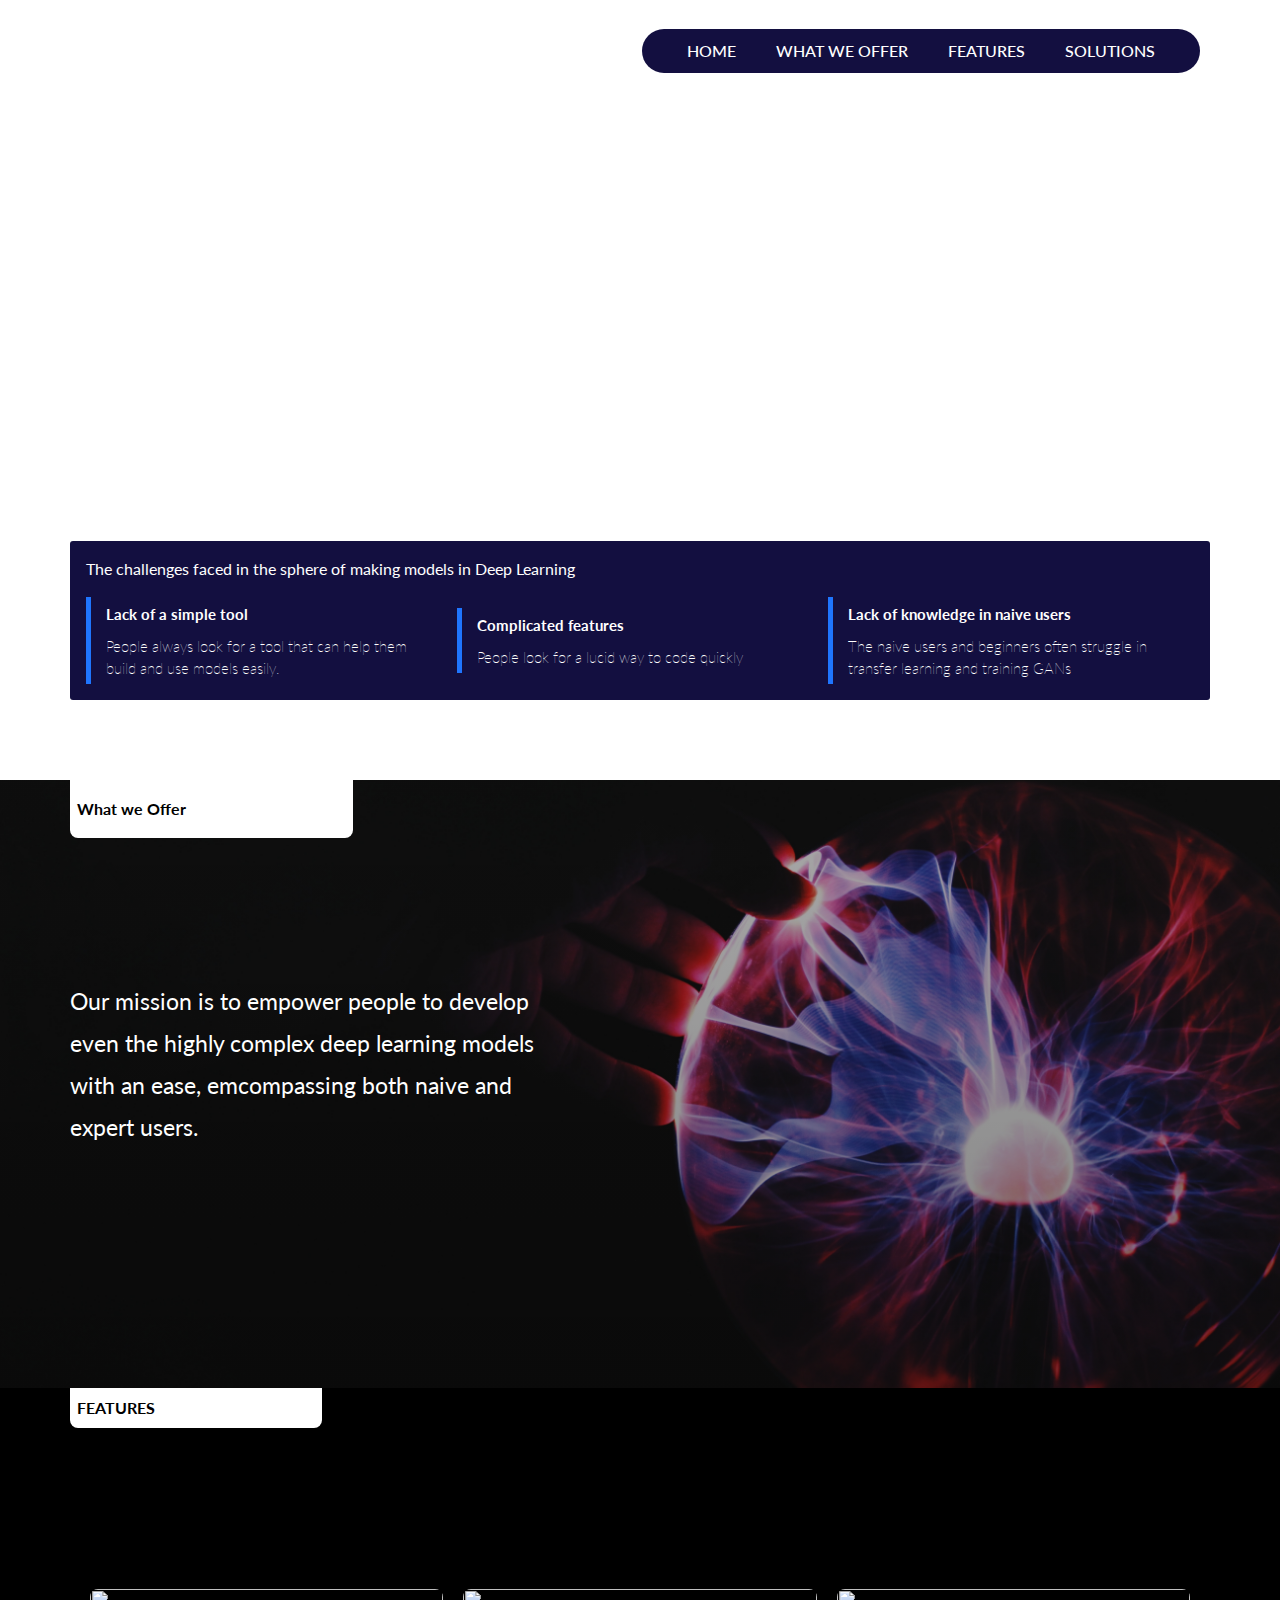
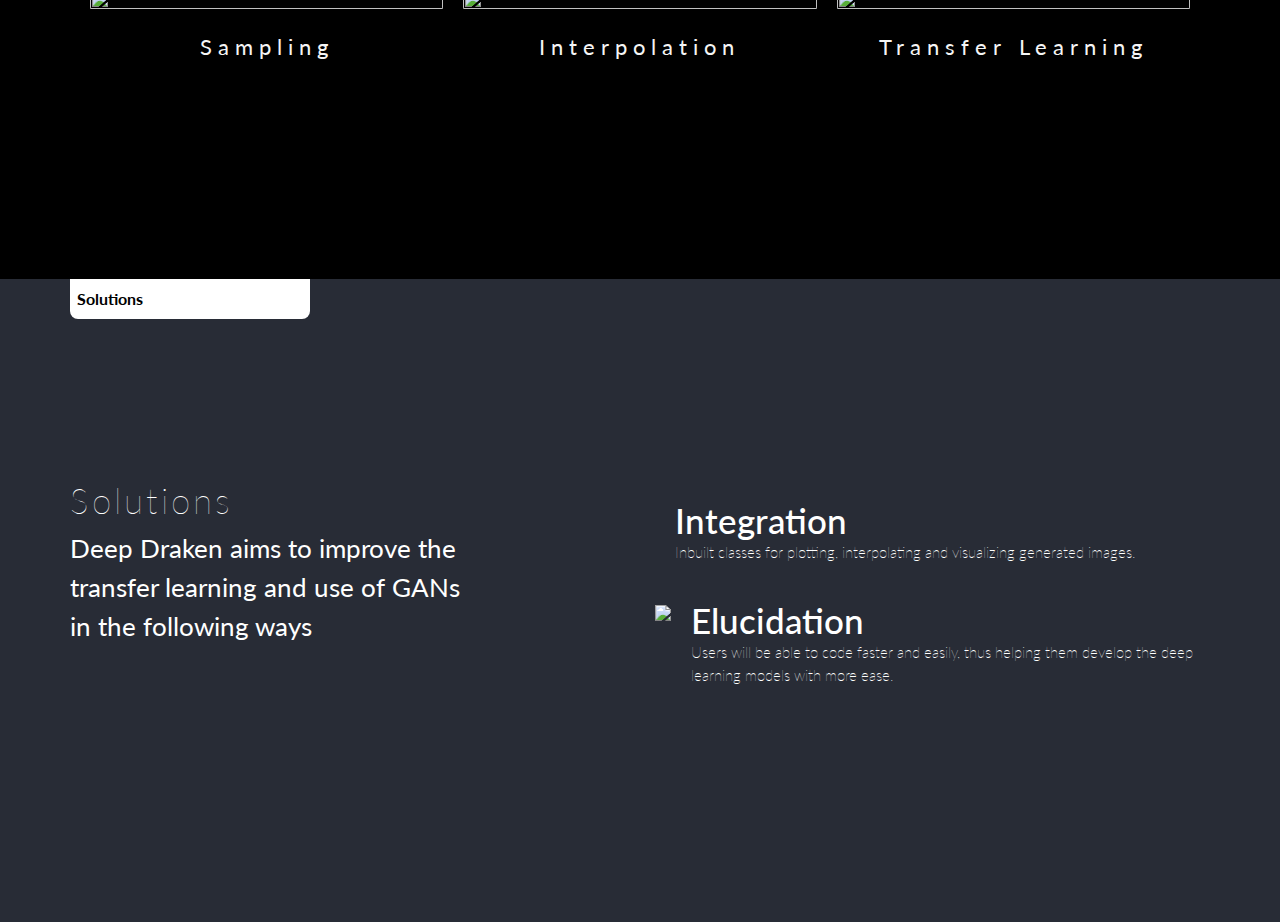
==== index.html @ 8680c96c "Add files via upload" ====
<!doctype html>
<html lang="en">
  <head>
    <!-- Required meta tags -->
    <meta charset="utf-8">
    <meta name="viewport" content="width=device-width, initial-scale=1, shrink-to-fit=no">

    <!-- Bootstrap CSS -->
    <link rel="stylesheet" href="https://stackpath.bootstrapcdn.com/bootstrap/4.3.1/css/bootstrap.min.css" integrity="sha384-ggOyR0iXCbMQv3Xipma34MD+dH/1fQ784/j6cY/iJTQUOhcWr7x9JvoRxT2MZw1T" crossorigin="anonymous">

    <link rel="preconnect" href="https://fonts.googleapis.com">
<link rel="preconnect" href="https://fonts.gstatic.com" crossorigin>
<link href="https://fonts.googleapis.com/css2?family=Lato&display=swap" rel="stylesheet">
    <link rel="stylesheet" href="css/style.css">

    <title>Deep Draken</title>
  </head>
  <body>


<div class="hero_bg">
    <!-- <div class="overlay"></div> -->
    <div class="home_content">
        

              <!-- Navigation bar -->
              <header class = "nav_bar">
                <div class="container-fluid mynav_p">
                    <div class="main_nav">
                        <div class="nav_left">
                            <div class="logo">
                                <a href="/"><p>DEEP DRAKEN</p></a>
                            </div>
                        </div>
                        <div class="nav_right">
                            <div class="menu_items">
                                <nav class="navbar1">
                                    <ul class="nav-menu1">
                                        <li class="nav-item1" style="margin: 0px;">
                                            <a href="index1.html"  class="nav-link1">Home</a>
                                        </li>
                                        <li class="nav-item1">
                                            <a href="#offer" class="nav-link1">What we Offer</a>
                                        </li>
                                       
                                        <li class="nav-item1">
                                            <a href="#mat" class="nav-link1">Features</a>
                                        </li>
                                        <li class="nav-item1">
                                            <a href="#sol" class="nav-link1">Solutions</a>
                                        </li>
                                    </ul>
                                    <div class="hamburger">
                                        <span class="bar"></span>
                                        <span class="bar"></span>
                                        <span class="bar"></span>
                                    </div>
                                </nav>
                            </div>
                            
                        </div>
                    </div>
                </div>
            </header>



            <!-- hero section -->
            <section class="container hero">
                <div class="hero_content">
                    <h3>Deep Draken</h3>
                    <p>Python Package for Transfer Learning and GANs</p>
                </div>
                
                <div class="features">
                    <p>The challenges faced in the sphere of making models in Deep
                        Learning</p>
                    <div class="inner_div">
                        <div class="inner_features">
                            <h5>Lack of a simple tool</h5>
                            <p>People always look for a tool
                                that can help them build and
                                use models easily.</p>
                        </div>
                        <div class="inner_features">
                            <h5>Complicated
                                features</h5>
                                <p>People look for a lucid way to
                                    code quickly</p>
                        </div>
                        <div class="inner_features">
                            <h5>Lack of knowledge
                                in naive users</h5>
                                <p>The naive users and beginners
                                    often struggle in transfer
                                    learning and training GANs</p>
                        </div>
                        <!-- <div class="inner_features">
                            <p>Fetch With Data Mining</p>
                        </div> -->
                    </div>
                </div>
            </section>



            

    </div>
      

</div>

<!-- What we offer section -->
<section class="wwo" id="offer">
    <div class="home_content">
        <div class="container wwo_content">
        <div class="container tag">
            <p>What we Offer</p>
        </div>
        <p>Our mission is to empower people
            to develop even the highly complex
            deep learning models with an ease,
            emcompassing both naive and
            expert users. </p>
       
    </div>
</div>
</section>


<!-- <section class="wcu" id="now">
    <div class="home_content">
        <div class="container wcu_content">
            <div class="container tag">
                <p>Why Now ?</p>
            </div>
            <div class="cards">
                <div class="each_card">
                    <div class="icon">
                        <img src="https://img.icons8.com/windows/26/ffffff/metal-inert-gas-welding.png"/>
                    </div>
                    <div class="card_heading">
                        The market is growing
                    </div>
                    <div class="card_desc">
                        Developers and students are looking for simpler ways to create DL models

                    </div>
                </div>
                <div class="each_card">
                    <div class="icon">
                        <img src="https://img.icons8.com/ios/25/ffffff/left-view.png"/>
                    </div>
                    <div class="card_heading">
                        Consumers want efficiency and simplicity
                    </div>
                    <div class="card_desc">
                        Here the Admin will enter the movie details such as movie’s name, directors, actors, budget, etc.
                    </div>
                </div> -->
                <!-- <div class="each_card">
                    <div class="icon">
                        <img src="https://img.icons8.com/ios/25/ffffff/service.png"/>
                    </div>
                    <div class="card_heading">
                        Prediction
                    </div>
                    <div class="card_desc">
                        Here the admin will perform the prediction on the movie and give its respective ratings.

                    </div>
                </div>
                <div class="each_card">
                    <div class="icon">
                        <img src="https://img.icons8.com/external-kiranshastry-lineal-kiranshastry/25/ffffff/external-notes-business-kiranshastry-lineal-kiranshastry-1.png"/>
                    </div>
                    <div class="card_heading">
                        Review
                    </div>
                    <div class="card_desc">
                        If the user feels to provide review regarding our prediction system.

                    </div>
                </div> -->
       <!--      </div>
        </div>
    </div>
</section>
 -->

<!-- catalog  section-->
    
<section class="catalog" id="mat">
    <div class="home_content">
        <div class="container catalog_content">
            <div class="container tag">
                <p>FEATURES</p>
            </div>
            <div class="catalog_list">
                <div class="catalog_card">
                    <img src="https://images.unsplash.com/photo-1593376893114-1aed528d80cf?ixid=MnwxMjA3fDB8MHxwaG90by1wYWdlfHx8fGVufDB8fHx8&ixlib=rb-1.2.1&auto=format&fit=crop&w=1915&q=80" alt="">
                    <p>Sampling</p>
                </div>
                <div class="catalog_card">
                    <img src="https://images.unsplash.com/photo-1526925539332-aa3b66e35444?ixid=MnwxMjA3fDB8MHxwaG90by1wYWdlfHx8fGVufDB8fHx8&ixlib=rb-1.2.1&auto=format&fit=crop&w=465&q=80" alt="">
                    <p>Interpolation</p>
                </div>
                <div class="catalog_card">
                    <img src="https://images.unsplash.com/photo-1551650992-ee4fd47df41f?ixid=MnwxMjA3fDB8MHxzZWFyY2h8M3x8dHJhbnNmZXIlMjBsZWFybmluZ3xlbnwwfHwwfHw%3D&ixlib=rb-1.2.1&auto=format&fit=crop&w=600&q=60" alt="">
                    <p>Transfer Learning</p>
                
        </div>
    </div>
</section>


<!-- testimonal -->
<section class="testimonial" id="sol">
    <div class="home_content">
        <div class="container test_content">
            <div class="container tag">
                <p>Solutions</p>
            </div>
            <div class="row">
                <div class="col-md-6">
                    <div class="sol_l">
                        <h3>Solutions</h3>
                        <p>Deep Draken aims to improve
                            the transfer learning and use of
                            GANs in the following ways</p>
                    </div>
                </div>
                <div class="col-md-6">
                    <div class="sol_r">
                        <div class="card_sol">
                            <div class="sol_heading">
                                <div>
                                    <img alt="" src="https://img.icons8.com/material-sharp/24/1f75fe/double-tick.png"/>
                                </div>
                                <div class="sol_content">
                                    <h4>Integration</h4>
                                    <p>Inbuilt classes for plotting, interpolating
                                        and visualizing generated images.
                                        </p>
                                </div>
                            </div>
                            <div class="sol_heading">
                                <div>
                                    <img src="https://img.icons8.com/material-sharp/24/1f75fe/double-tick.png"/>
                                </div>
                                <div class="sol_content">
                                    <h4>Elucidation</h4>
                                    <p>Users will be able to code faster and
                                        easily, thus helping them develop the
                                        deep learning models with more ease.
                                        </p>
                                </div>
                            </div>
                        </div>
                    </div>
                </div>
            </div>
        </div>
    </div>
</section>




    <!-- Optional JavaScript -->
    <!-- jQuery first, then Popper.js, then Bootstrap JS -->
    <script src="https://code.jquery.com/jquery-3.3.1.slim.min.js" integrity="sha384-q8i/X+965DzO0rT7abK41JStQIAqVgRVzpbzo5smXKp4YfRvH+8abtTE1Pi6jizo" crossorigin="anonymous"></script>
    <script src="https://cdnjs.cloudflare.com/ajax/libs/popper.js/1.14.7/umd/popper.min.js" integrity="sha384-UO2eT0CpHqdSJQ6hJty5KVphtPhzWj9WO1clHTMGa3JDZwrnQq4sF86dIHNDz0W1" crossorigin="anonymous"></script>
    <script src="https://stackpath.bootstrapcdn.com/bootstrap/4.3.1/js/bootstrap.min.js" integrity="sha384-JjSmVgyd0p3pXB1rRibZUAYoIIy6OrQ6VrjIEaFf/nJGzIxFDsf4x0xIM+B07jRM" crossorigin="anonymous"></script>


    <script>
        const hamburger = document.querySelector(".hamburger");
        const navMenu = document.querySelector(".nav-menu1");

        hamburger.addEventListener("click", mobileMenu);

        function mobileMenu() {
            hamburger.classList.toggle("active");
            navMenu.classList.toggle("active");
        }
    </script>

    <script>
        const navLink = document.querySelectorAll(".nav-link1");

        navLink.forEach(n => n.addEventListener("click", closeMenu));

        function closeMenu() {
            hamburger.classList.remove("active");
            navMenu.classList.remove("active");
        }
    </script>

  </body>
</html>
---- css/style.css ----
* {
  padding: 0;
  margin: 0;
  box-sizing: border-box;
  font-family: 'Lato', sans-serif;
}


html {
  scroll-behavior: smooth;
}

.nav-link1:hover{
    color: #fff !important;
}

.sticky_navbar {
  overflow: hidden;
  position: fixed;
  top: 0;
  width: 100%;
  z-index: 10;
}

ul {
  list-style: none;
}

.nav_bar {
  width: 100%;
  height: 100%;
  /* background-color: #000; */
}

.logo {
  padding: 16px 0px;
}

.logo p{
  font-size: 44px;
  font-weight: bold;
  color: #ffffff  ;
}


.mynav_p {
  padding: 0px 35px;
}

.logo img {
  max-width: 170px;
}

.menu_items {
  height: 100%;

  padding: 21px 0px;
}

.nav_left {
  width: 20%;
  height: 100%;
}

.nav_right {
  width: 100%;
  height: 100%;
  display: flex;
  align-items: center;
  justify-content: flex-end;
}

.navbar1 {
  display: flex;
  justify-content: space-between;
  align-items: center;
  margin-right: 45px;
  padding: .5rem 0rem;
}

.hamburger {
  display: none;
}

.bar {
  display: block;
  width: 25px;
  height: 3px;
  margin: 5px auto;
  -webkit-transition: all 0.3s ease-in-out;
  transition: all 0.3s ease-in-out;
  background-color: #000000;
}

.nav-menu1 {
  display: flex;
  justify-content: flex-end;
  align-items: center;
  width: 100%;
  font-family: "Cabin Condensed", sans-serif;
  padding: 0;
  margin: 0 !important;
  background: #130f40;
  padding: 10px 25px;
  border-radius: 25px;
}

.nav-item1 {
  margin-left: 0px;
  padding: 0px 20px;
}

.nav-link1 {
  text-decoration: none;
  color: #fff;
  font-size: 16px;
  font-weight: 500;
  text-transform: uppercase;
}

@media only screen and (max-width: 768px) {
  .nav-menu1 {
    position: fixed;
    left: -100%;
    top: 5rem;
    flex-direction: column;
    background-color: #fff;
    width: 100vw;
    height: fit-content;
    z-index: 10;
    border-radius: 10px;
    text-align: center;
    transition: 0.3s;
    box-shadow: 0 10px 27px rgba(0, 0, 0, 0.05);
  }

  .nav-link1{
      color: #000;
  }

  .logo img {
    max-width: 120px;
  }

  .logo {
    padding: 0px;
  }
  .menu_items {
    padding: 0px;
  }
  .nav-menu1.active {
    left: 0;
  }

  .main_nav {
    padding: 21px 0px;
  }

  .navbar1 {
    justify-content: flex-end;
  }

  .nav-menu1 {
    padding: 10px 0px;
  }

  .nav-item1 {
    padding: 15px 20px;
    width: 100%;
    border-bottom: 1px solid #eaeaea;
  }

  .hamburger {
    display: block;
    cursor: pointer;
  }

  .hamburger.active .bar:nth-child(2) {
    opacity: 0;
  }

  .hamburger.active .bar:nth-child(1) {
    transform: translateY(8px) rotate(45deg);
  }

  .hamburger.active .bar:nth-child(3) {
    transform: translateY(-8px) rotate(-45deg);
  }

  .cta {
    display: none;
  }

  .mynav_p {
    padding: 0px 20px;
  }

  .navbar1{
    margin-right: 0px !important;
  }


  /* hero css */

  .home_content h3{
    font-size: 36px !important;
    width: 100% !important;
  }

  .home_content p{
    font-size: 16px !important;
  }

  .features{
    display: block !important;
  }


  .inner_div{
    display: block !important;
    margin-top: 0px !important; 
  }

  .hero{
    padding: 80px 12px !important;
  }

  .hero_button{
    margin: 0px 8px !important;
  }


  /* wwo  */

  .wwo_content p{
    font-size: 20px !important;
    width: 100% !important;
  }

  .tag{
    left: 20% !important;
  }

  .wwo_content{
    padding: 200px 16px  !important;
  }

  .tag p{
    margin-right: 61px !important;
  }
  
  /* wcu */
  .each_card {
    width: 75% !important;
  }

  .cards {
    width: 100% !important;
    justify-content: center !important;
  }

  .catalog_card{
    width: 100% !important;
  }

  .catalog_card:hover{
    transform: scale(1) !important;
  }


  /* testimonial */
  .each_test{
    width: 100% !important;
    margin:2  0px 0px;
  }

  .test_content{
    padding: 200px 16px !important  ; 
  }


  .inner_features{
    width: 100% !important;
    margin: 10px 0px !important;
  }
}

.main_nav {
  display: flex;
  justify-content: space-between;
  align-content: center;
}

.cta {
  height: 100%;
  text-align: center;
}

.cta button {
  color: #fff;
  border: none;
  background-color: #1f75fe;
  border-radius: 50px;
  padding-top: 17px;
  padding-right: 25px;
  padding-bottom: 17px;
  padding-left: 25px;
  font-family: "Cabin Condensed", sans-serif;
  font-weight: 700;
  font-size: 20px;
  font-size: 12px;
  line-height: 1;
  text-transform: uppercase;
  letter-spacing: 0;
  transition: color 0.5s ease-in-out;
}

.cta button:hover {
  color: #fff;
  background-color: #1360dd;
}



/* hero css */

.hero_bg{
  background-image:url('https://images.unsplash.com/photo-1451187580459-43490279c0fa?ixid=MnwxMjA3fDB8MHxzZWFyY2h8NXx8bmV1cmFsJTIwbmV0d29ya3xlbnwwfHwwfHw%3D&ixlib=rb-1.2.1&auto=format&fit=crop&w=600&q=60');
  background-repeat: no-repeat;
  background-position: center;
  background-size: cover;
  position: relative;
}

.overlay{
  position: absolute;
  top: 0;
  left: 0;
  width: 100%;
  height: 100%;
  background-color: rgba(0, 0, 0, 0.418);
}

.home_content{
  max-width: 1580px;
  width: 100%;
  margin: auto;
}

.home_content h3{
  font-size: 97px;
  width: 60%;
  font-weight: 100;
    color: #fff;
    letter-spacing: 3px;
}

.home_content p{
  font-size: 23px;
  color: #fff;

}



.hero_button{

  outline: none;
  border: none;
  padding: 10px 15px;
  color: #fff;
  border-radius: 25px;
  margin: 0px 15px;
}

.hero{
  padding: 80px 0px;
}

.hero_btn{
  margin: 25px 0px; 
}

/* .features{
  margin: 200px auto 0px;
  width: 100%;
  height: 100%;
  background-color: #130f40;
  border-radius: 3px;
  padding: 16px;
  display: flex;
  justify-content: space-between;
  align-items: center;
} */

.features{

  margin: 200px auto 0px;
  padding: 16px;
  border-radius: 3px;
  background-color: #130f40;
}

.features p{
  font-size: 16px;
}

.inner_div{
  /* margin: 200px auto 0px; */
  width: 100%;
  height: 100%;
  background-color: #130f40;
  display: flex;
  justify-content: space-between;
  align-items: center;
  
}

.inner_features{
  border-left: 5px solid #1f75fe;
  width: 33%;
}

.inner_features p{
    font-size: 15px;
    color: #fff;
    font-weight: 100;
    margin-bottom: 0px;
    padding: 4px 15px;
}

.inner_features h5{
    font-size: 15px;
    color: #fff;
    font-weight: bold ;
    margin-bottom: 0px;
    padding: 8px 15px;
}




/* what we offer */

.wwo{
  background-image: linear-gradient(0deg, rgba(0, 0, 0, 0.466), rgba(0, 0, 0, 0.3)) , url('abc.jpg');
  background-repeat: no-repeat;
  background-position: center;
  background-size: cover;
}

.wwo_content{
  position: relative;
  padding: 200px 0px;
  width: 100%;
}

.wwo_content p{
  width: 44%;
  line-height: 42px;
    margin-bottom: 40px;
}

.tag{
  position: absolute;
  top: 0%;
  /* left: 13%; */
  background-color: #fff;
  width: fit-content;
  padding: 8px 7px;
  border-bottom-left-radius: 8px;
  border-bottom-right-radius: 8px;
}

.tag p{
  color: #000;
  margin-bottom: 0px;
  font-size: 16px;
  font-weight: bold;
  margin-right: 160px;
  
}


/* wcu section */
.wcu{
  background-image: url('https://static.wixstatic.com/media/11062b_d7c5de4f31324bf5b9e2a8aa1aad611b~mv2.jpg/v1/fill/w_950,h_505,al_c,q_85,usm_0.66_1.00_0.01/11062b_d7c5de4f31324bf5b9e2a8aa1aad611b~mv2.webp');
  background-repeat: no-repeat;
  background-position: center;
  background-size: cover;
  
}


.wcu_content{
  position: relative;
  padding: 100px 0px;
  height: 100%;
  width: 100%;
}

.icon{
  width: fit-content;
  height: fit-content;
  border: 1px solid #f5f5f5;
  border-radius:4px;
  padding: 5px;
  margin: 10px 0px;
}

.cards{
  width: 45%;
  display: flex;
  flex-wrap: wrap;
  justify-content: space-between;
}

.card_heading{
  color: #f5f5f5;
  font-size: 25px;
  margin-bottom: 20px;
}

.card_desc{
  color:#f5f5f5;
  font-size: 14px;
}

.each_card{
  width: 65%;
  margin: 10px;
}


/* catalog */

.catalog{
  background-color: #000;
}

.catalog_content{
  position: relative;
  padding: 200px 0px;
  height: 100%;
  width: 100%; 
}

.catalog_list{
  width: 100%;
  display: flex;
  align-items: center;
  justify-content: center;
  flex-wrap: wrap;
}

.catalog_card p{
  font-size: 22px;
  color: #f5f5f5;
  letter-spacing: 6px;
  text-align: center;
  margin-top: 15px;
}


.catalog_card{
  margin:0px 10px ;
  width: 31%;
  border-radius: 8px;
  transition: all .4s ease-in-out;
}

.catalog_card:hover{
  transform: scale(1.1);
}

.catalog_card img{
  width: 100%;
  height: 100%;
  object-fit: contain;
  border-radius: 8px;
}


/* testimonial */

.testimonial{
  background-color: #282c36;
}

.test_content{
  position: relative;
  padding: 200px 0px;
  height: 100%;
  width: 100%;
}

.each_test{
  width: 31%;
}


/* solution */
.sol_heading{
  display: flex;
  align-items: stretch;
  margin: 20px 0px;
}

.sol_l{
  width: 75%;
}

.sol_l h3{
  font-size: 35px;
  
}

.sol_l p{
  font-size: 26px;
}

.sol_content h4{
  font-size: 35px;
  color: #fff;
  margin-bottom: 0px;
}

.sol_content p {
  font-size: 15px;
  font-weight: 100;
}

.sol_content{
  padding-left: 20px;
}
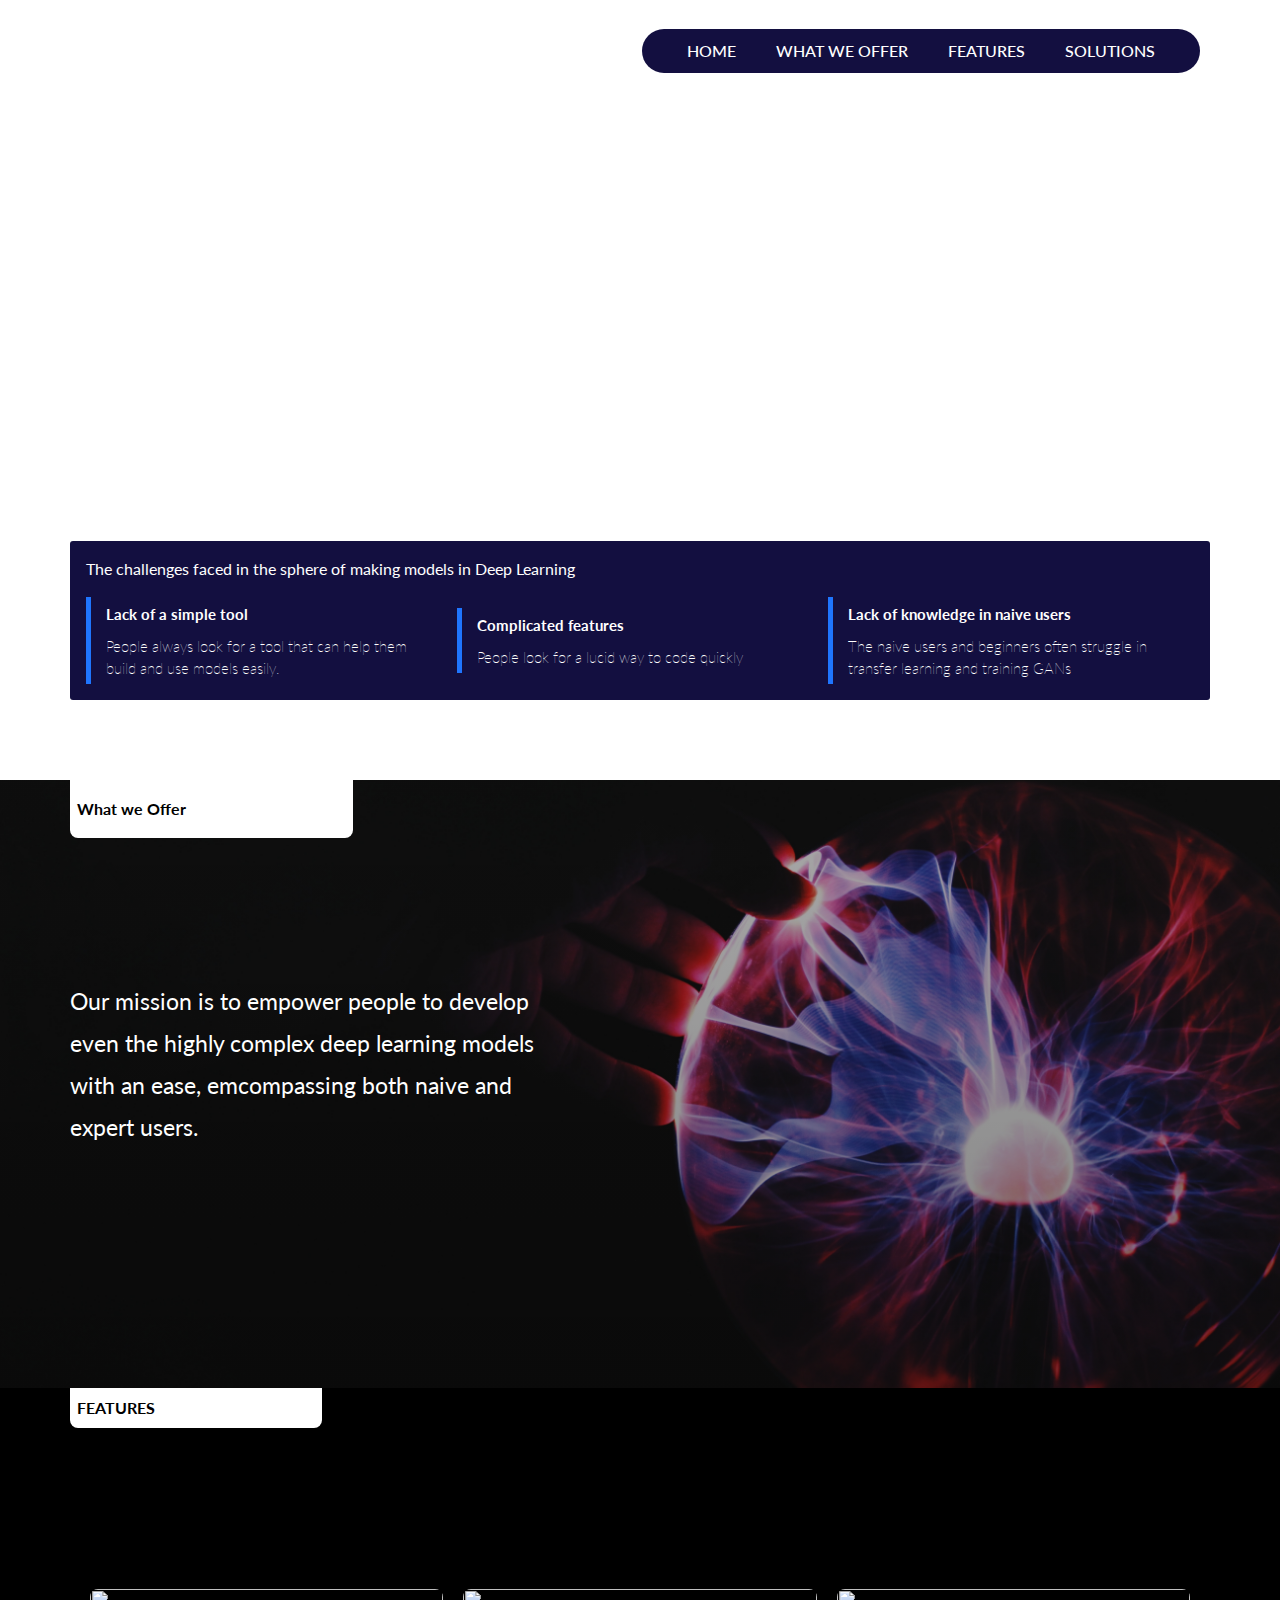
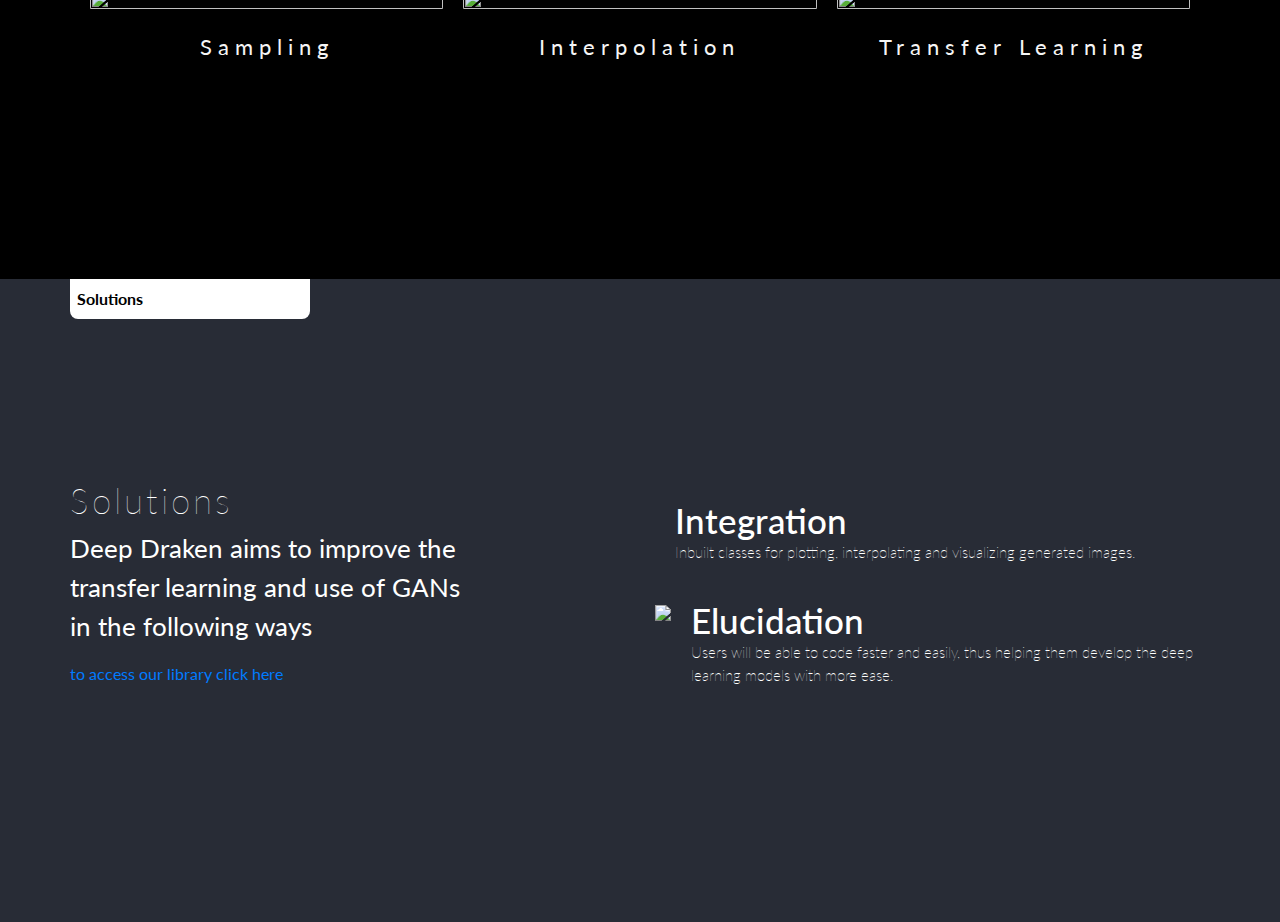
==== commit b713a5f4: "Update index.html" ====
--- a/index.html
+++ b/index.html
@@ -230,6 +230,7 @@
                             the transfer learning and use of
                             GANs in the following ways</p>
                     </div>
+                  <a href="https://test.pypi.org/project/deepdraken/">to access our library click here</a>
                 </div>
                 <div class="col-md-6">
                     <div class="sol_r">
@@ -299,4 +300,4 @@
     </script>
 
   </body>
-</html>+</html>
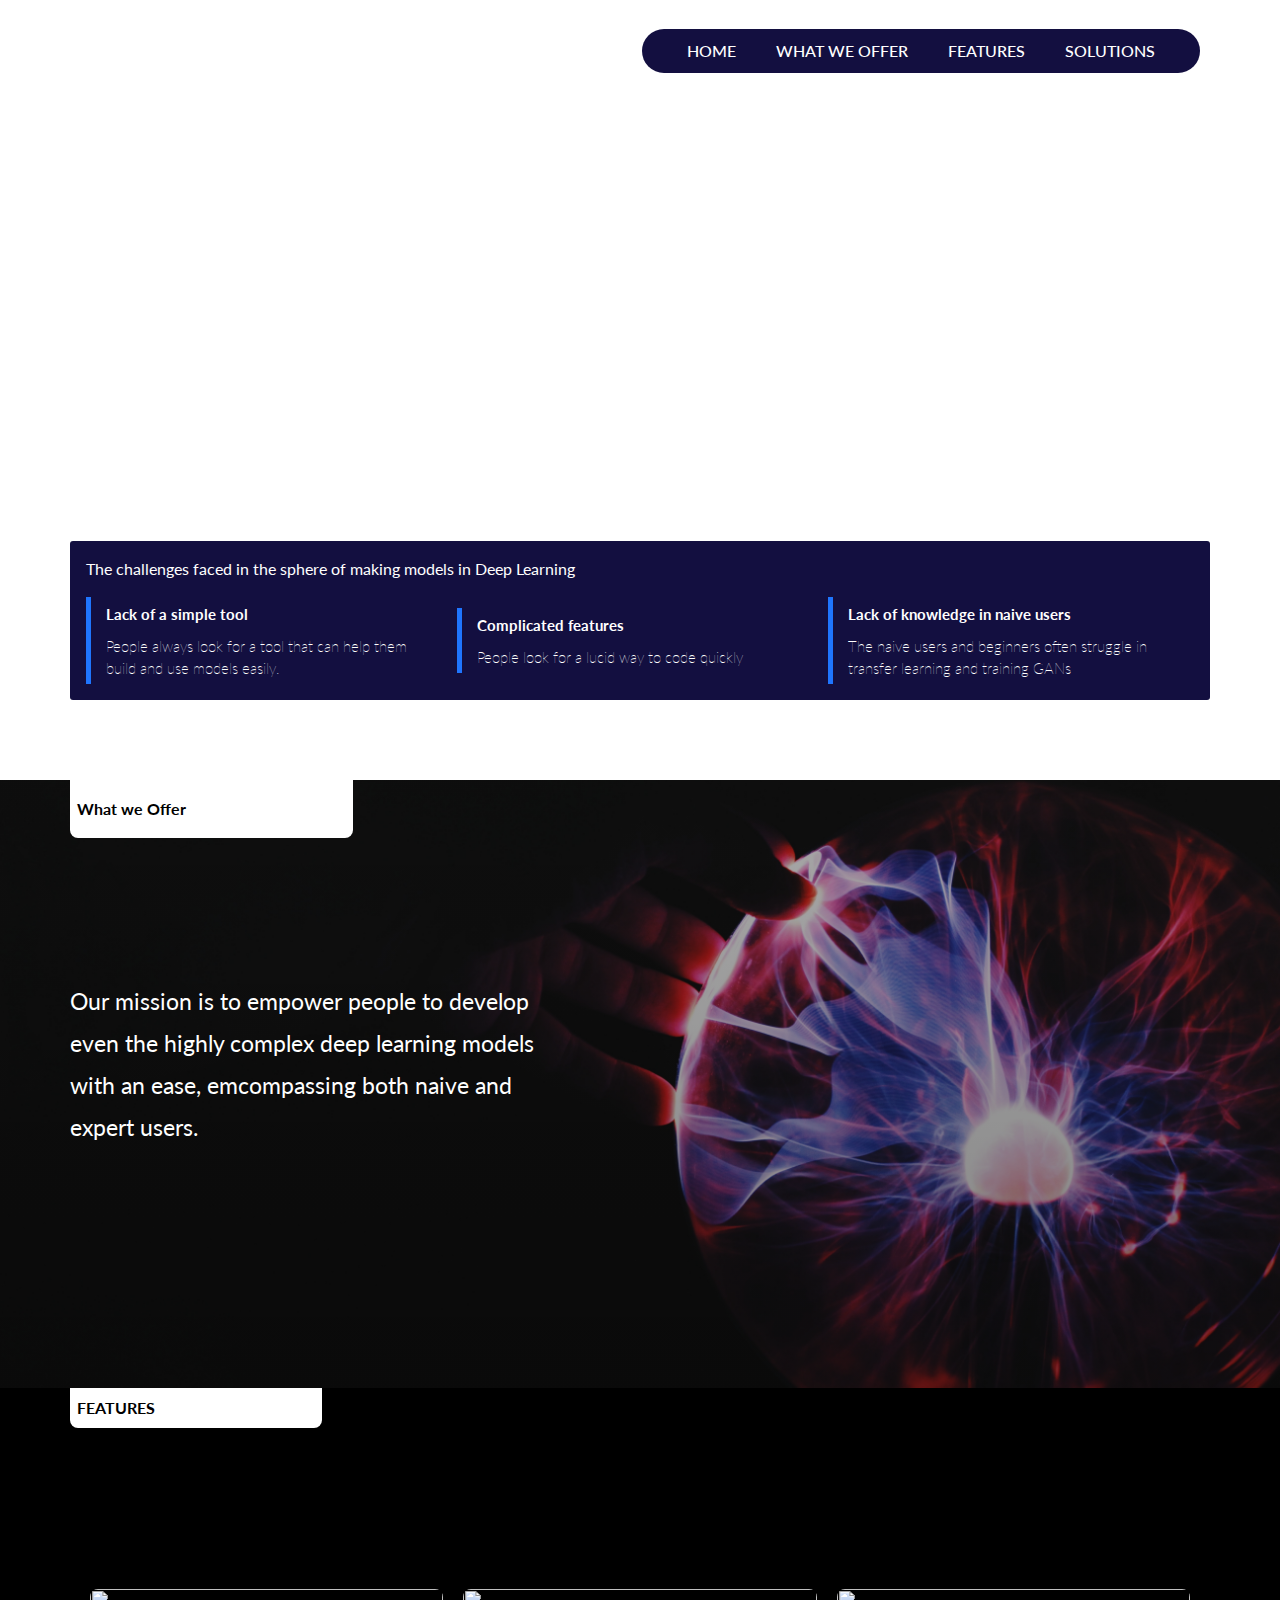
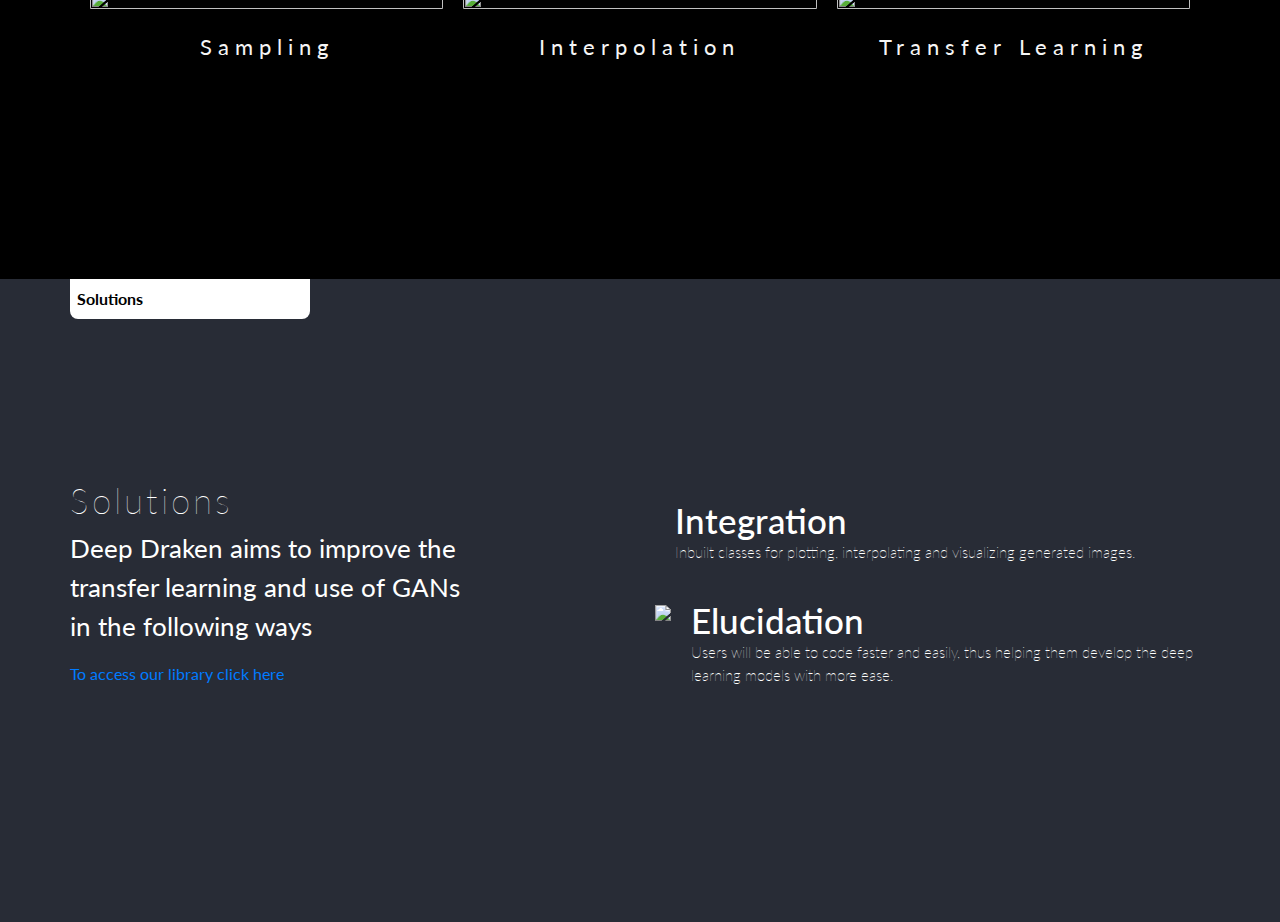
==== commit f6f3b432: "Update index.html" ====
--- a/index.html
+++ b/index.html
@@ -230,7 +230,7 @@
                             the transfer learning and use of
                             GANs in the following ways</p>
                     </div>
-                  <a href="https://test.pypi.org/project/deepdraken/">to access our library click here</a>
+                  <a href="https://test.pypi.org/project/deepdraken/">To access our library click here</a>
                 </div>
                 <div class="col-md-6">
                     <div class="sol_r">
